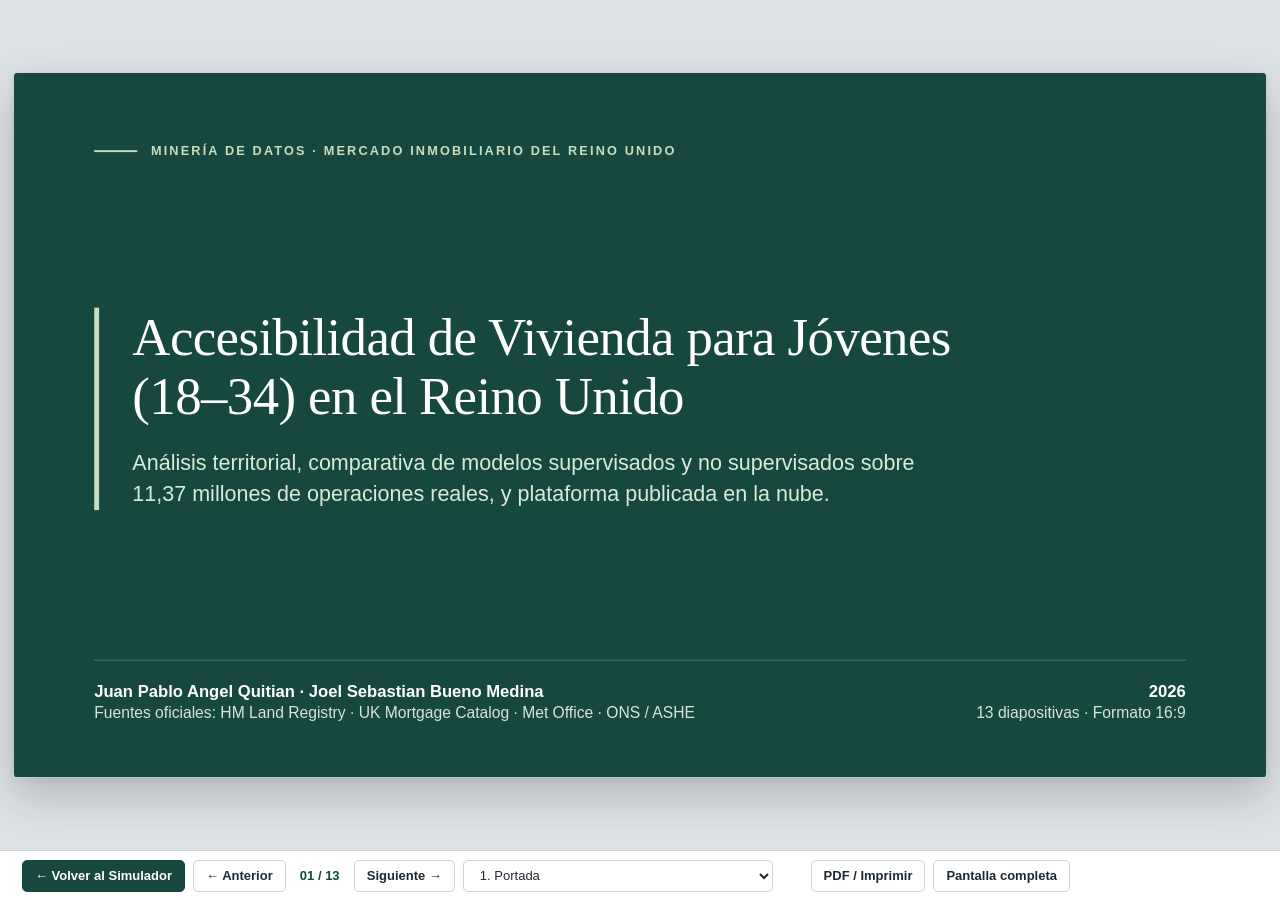
==== frontend/metodologia.html @ 647af0c8 "refactor(frontend): estructurar carpeta frontend/ en paridad 1:1 con local y publish=frontend" ====
<!DOCTYPE html>
<html lang="es">
<head>
<meta charset="UTF-8" />
<meta name="viewport" content="width=device-width, initial-scale=1.0" />
<title>Accesibilidad de Vivienda para Jóvenes en el Reino Unido · Presentación</title>
<style>
  :root {
    --stage-bg: #dde2e6;
    --paper: #ffffff;
    --tint: #f5f6f1;
    --ink: #1f2933;
    --muted: #52606d;
    --forest: #16483f;
    --forest-mid: #285f54;
    --border: #d9dfd7;
    --amber: #b45309;
    --crimson: #b91c1c;
    --ok: #1d6f42;
    --font-sans: "Calibri", "Segoe UI", "Helvetica Neue", Arial, sans-serif;
    --font-serif: Georgia, "Times New Roman", serif;
  }
  * { box-sizing: border-box; margin: 0; padding: 0; }
  html, body {
    width: 100%;
    height: 100%;
    overflow: hidden;
    background: var(--stage-bg);
    color: var(--ink);
    font-family: var(--font-sans);
    -webkit-font-smoothing: antialiased;
  }

  /* ESCENARIO CENTRAL 16:9 REAL (1280 x 720 ESCALADO AL VIEWPORT) */
  .viewport {
    width: 100vw;
    height: calc(100vh - 50px);
    display: flex;
    align-items: center;
    justify-content: center;
    overflow: hidden;
  }
  .stage {
    width: 1280px;
    height: 720px;
    position: relative;
    transform-origin: center center;
    box-shadow: 0 18px 46px rgba(17, 29, 26, 0.22), 0 2px 8px rgba(17, 29, 26, 0.08);
    border-radius: 3px;
    overflow: hidden;
    background: var(--paper);
  }

  section.slide {
    display: none;
    width: 1280px;
    height: 720px;
    background: var(--paper);
    padding: 36px 52px 36px;
    position: relative;
    flex-direction: column;
  }
  section.slide.active { display: flex; }

  section.slide:not(.slide-cover)::before {
    content: "";
    position: absolute;
    top: 0;
    left: 0;
    right: 0;
    height: 6px;
    background: var(--forest);
  }

  /* PORTADA EJECUTIVA */
  section.slide-cover {
    background: var(--forest);
    color: #f7f7f2;
    padding: 72px 82px 56px;
    justify-content: space-between;
  }
  .cover-top {
    display: flex;
    align-items: center;
    gap: 14px;
    font-size: 13px;
    font-weight: 700;
    letter-spacing: 2.2px;
    text-transform: uppercase;
    color: #c5dec0;
  }
  .cover-top span.rule {
    display: inline-block;
    width: 44px;
    height: 2px;
    background: #c5dec0;
  }
  .cover-body {
    border-left: 5px solid #c5dec0;
    padding-left: 34px;
    max-width: 960px;
  }
  .cover-body h1 {
    font-family: var(--font-serif);
    font-size: 54px;
    font-weight: 400;
    line-height: 1.12;
    letter-spacing: -0.6px;
    color: #ffffff;
    margin-bottom: 22px;
  }
  .cover-body p {
    font-size: 22px;
    line-height: 1.45;
    color: #dbe8dc;
    max-width: 820px;
  }
  .cover-foot {
    display: flex;
    justify-content: space-between;
    align-items: flex-end;
    border-top: 1px solid rgba(255, 255, 255, 0.22);
    padding-top: 22px;
    font-size: 16px;
    color: #d6e4d8;
  }
  .cover-foot strong { color: #ffffff; font-weight: 700; display: block; margin-bottom: 3px; font-size: 17px; }

  /* ENCABEZADO DE DIAPOSITIVA */
  .s-head {
    display: flex;
    justify-content: space-between;
    align-items: baseline;
    border-bottom: 1.5px solid var(--border);
    padding-bottom: 10px;
    margin-bottom: 14px;
    flex-shrink: 0;
  }
  .s-kicker {
    font-size: 11.5px;
    font-weight: 700;
    letter-spacing: 1.3px;
    text-transform: uppercase;
    color: var(--forest-mid);
    margin-bottom: 3px;
  }
  .s-head h2 {
    font-family: var(--font-serif);
    font-size: 28px;
    font-weight: 400;
    color: var(--ink);
    letter-spacing: -0.3px;
    line-height: 1.14;
  }
  .s-num {
    font-size: 13px;
    font-weight: 700;
    color: var(--muted);
    letter-spacing: 0.5px;
    white-space: nowrap;
  }

  /* PIE DE DIAPOSITIVA DISCRETO */
  .s-foot {
    margin-top: auto;
    padding-top: 8px;
    display: flex;
    justify-content: space-between;
    font-size: 11.5px;
    color: #7b8794;
    flex-shrink: 0;
  }

  /* LAYOUTS */
  .body-fill { flex: 1; display: flex; flex-direction: column; min-height: 0; gap: 12px; }
  .body-fill.tight { gap: 9px; }
  .split {
    flex: 1;
    display: grid;
    grid-template-columns: 46% 54%;
    gap: 24px;
    align-items: center;
    min-height: 0;
  }
  .split-even {
    flex: 1;
    display: grid;
    grid-template-columns: 1fr 1fr;
    gap: 26px;
    align-items: start;
    min-height: 0;
  }
  .dual-tables {
    display: grid;
    grid-template-columns: 1fr 1fr;
    gap: 18px;
    flex-shrink: 0;
  }
  .dual-figs {
    flex: 1;
    display: grid;
    grid-template-columns: 1.05fr 0.95fr;
    gap: 14px;
    min-height: 0;
    align-items: stretch;
  }
  .dual-figs.even { grid-template-columns: 1fr 1fr; }

  .kpi-row {
    display: grid;
    grid-template-columns: repeat(3, 1fr);
    gap: 18px;
    flex-shrink: 0;
  }
  .kpi-box {
    background: var(--tint);
    border-top: 3px solid var(--forest);
    padding: 15px 18px;
  }
  .kpi-box.warn { border-top-color: var(--amber); }
  .kpi-box .val {
    font-family: var(--font-serif);
    font-size: 35px;
    color: var(--forest);
    line-height: 1.08;
    margin-bottom: 5px;
  }
  .kpi-box.warn .val { color: var(--amber); }
  .kpi-box .lbl { font-size: 13.8px; font-weight: 700; color: var(--ink); margin-bottom: 2px; }
  .kpi-box .sub { font-size: 12.6px; color: var(--muted); line-height: 1.32; }

  .plain-col h3, .tbl-title {
    font-size: 14.5px;
    font-weight: 700;
    color: var(--forest);
    margin-bottom: 7px;
  }
  .plain-col p, .plain-col li {
    font-size: 14px;
    line-height: 1.44;
    color: var(--ink);
  }
  ul.pts { padding-left: 18px; }
  ul.pts li { margin-bottom: 7px; }
  ul.pts li:last-child { margin-bottom: 0; }

  .note-strip {
    background: var(--tint);
    border-left: 3px solid var(--forest);
    padding: 8px 13px;
    font-size: 12.8px;
    line-height: 1.38;
    color: var(--ink);
    flex-shrink: 0;
  }
  .note-strip.amber { border-left-color: var(--amber); background: #fdf8f2; }

  .formula {
    font-family: "Consolas", "Courier New", monospace;
    font-size: 12.5px;
    background: #f3f5f1;
    border: 1px solid var(--border);
    padding: 6px 10px;
    color: var(--forest);
    margin-bottom: 9px;
    line-height: 1.4;
  }

  /* TABLAS LIMPIAS ESTILO POWERPOINT */
  table.ptbl {
    width: 100%;
    border-collapse: collapse;
    font-size: 13px;
    font-variant-numeric: tabular-nums;
  }
  table.ptbl th {
    text-align: left;
    font-weight: 700;
    font-size: 11.8px;
    color: var(--forest);
    border-bottom: 2px solid var(--forest);
    padding: 5px 8px;
    background: transparent;
  }
  table.ptbl td {
    padding: 5px 8px;
    border-bottom: 1px solid #e4e8e2;
    color: var(--ink);
    vertical-align: top;
    line-height: 1.28;
  }
  table.ptbl.compact th, table.ptbl.compact td { padding: 4px 7px; font-size: 12.2px; }
  table.ptbl tr.hl td { background: #edf4ef; font-weight: 700; }
  table.ptbl tr.warn-row td { background: #fdf4f2; }
  .num { text-align: right !important; white-space: nowrap; }
  .tag-ok { color: var(--ok); font-weight: 700; }
  .tag-warn { color: var(--amber); font-weight: 700; }
  .tag-err { color: var(--crimson); font-weight: 700; }

  /* FIGURAS PROPORCIONADAS SIN RECORTE */
  .fig-wrap {
    display: flex;
    flex-direction: column;
    align-items: center;
    justify-content: center;
    background: #ffffff;
    border: 1px solid var(--border);
    padding: 7px 9px 6px;
    cursor: zoom-in;
    min-height: 0;
    transition: border-color 0.15s;
  }
  .fig-wrap:hover { border-color: var(--forest); }
  .fig-wrap img {
    display: block;
    max-width: 100%;
    width: auto;
    height: auto;
    object-fit: contain;
  }
  .fig-side img { max-height: 465px; }
  .fig-wide { flex: 1; }
  .fig-wide img { max-height: 285px; }
  .fig-compact img { max-height: 235px; }
  .fig-dual-item { flex: 1; }
  .fig-dual-item img { max-height: 215px; }
  .fig-wrap figcaption {
    width: 100%;
    margin-top: 5px;
    padding-top: 4px;
    border-top: 1px solid #ebeee9;
    font-size: 11.4px;
    color: var(--muted);
    line-height: 1.28;
    text-align: left;
  }

  /* TARJETAS DE CIERRE / NUBE */
  .cloud-list { display: grid; gap: 11px; }
  .cloud-item {
    background: var(--tint);
    border-left: 3.5px solid var(--forest);
    padding: 11px 15px;
  }
  .cloud-item strong { display: block; font-size: 14px; color: var(--forest); margin-bottom: 2px; }
  .cloud-item p { font-size: 12.8px; color: var(--muted); line-height: 1.35; }
  .cloud-item a {
    display: inline-block;
    margin-top: 3px;
    font-size: 12.8px;
    font-weight: 700;
    color: #0b5a8a;
    text-decoration: none;
  }
  .cloud-item a:hover { text-decoration: underline; }

  /* BARRA INFERIOR DE PRESENTADOR */
  footer.dock {
    height: 50px;
    background: #ffffff;
    border-top: 1px solid #cbd2d9;
    display: flex;
    align-items: center;
    justify-content: space-between;
    padding: 0 210px 0 22px;
    font-size: 13px;
    color: var(--muted);
  }
  .dock-group { display: flex; align-items: center; gap: 8px; }
  .dock-btn, .dock-sel, .dock-link {
    height: 32px;
    padding: 0 12px;
    border: 1px solid #cbd2d9;
    border-radius: 5px;
    background: #ffffff;
    color: var(--ink);
    font-family: var(--font-sans);
    font-size: 13px;
    font-weight: 600;
    cursor: pointer;
    display: inline-flex;
    align-items: center;
    text-decoration: none;
    transition: background 0.12s, border-color 0.12s;
  }
  .dock-btn:hover { background: #f0f4f1; border-color: var(--forest); color: var(--forest); }
  .dock-link { background: var(--forest); border-color: var(--forest); color: #ffffff; }
  .dock-link:hover { background: #103830; color: #ffffff; }
  .dock-sel { max-width: 310px; font-weight: 500; }
  .dock-counter { font-weight: 700; color: var(--forest); min-width: 52px; text-align: center; font-variant-numeric: tabular-nums; }

  /* VISOR LIGHTBOX PARA AMPLIAR GRAFICAS */
  .zoom-modal {
    display: none;
    position: fixed;
    inset: 0;
    background: rgba(20, 28, 26, 0.88);
    z-index: 9999;
    flex-direction: column;
    align-items: center;
    justify-content: center;
    padding: 24px;
  }
  .zoom-modal.open { display: flex; }
  .zoom-box {
    background: #ffffff;
    max-width: 94vw;
    max-height: 90vh;
    border-radius: 4px;
    overflow: hidden;
    display: flex;
    flex-direction: column;
    box-shadow: 0 20px 50px rgba(0, 0, 0, 0.45);
  }
  .zoom-bar {
    display: flex;
    justify-content: space-between;
    align-items: center;
    padding: 10px 16px;
    border-bottom: 1px solid var(--border);
    background: var(--tint);
    gap: 16px;
  }
  .zoom-bar strong { font-size: 14px; color: var(--forest); }
  .zoom-img-wrap { overflow: auto; padding: 14px; display: flex; justify-content: center; align-items: center; background: #ffffff; }
  .zoom-img-wrap img { max-width: 88vw; max-height: 74vh; width: auto; height: auto; }
  .zoom-cap { padding: 9px 16px; font-size: 13px; color: var(--muted); border-top: 1px solid var(--border); background: #ffffff; }

  /* IMPRESION / EXPORTAR A PDF HORIZONTAL 16:9 */
  @media print {
    @page { size: 1280px 720px; margin: 0; }
    html, body { overflow: visible; background: #ffffff; height: auto; }
    footer.dock, .zoom-modal { display: none !important; }
    .viewport { height: auto; display: block; }
    .stage { width: 1280px; height: auto; transform: none !important; box-shadow: none; }
    section.slide { display: flex !important; page-break-after: always; break-after: page; }
  }
</style>
</head>
<body>

<div class="viewport" id="viewport">
  <div class="stage" id="stage">

    <!-- ======================= 1. PORTADA ======================= -->
    <section class="slide slide-cover active" data-title="1. Portada">
      <div class="cover-top">
        <span class="rule"></span>
        <span>Minería de Datos · Mercado Inmobiliario del Reino Unido</span>
      </div>
      <div class="cover-body">
        <h1>Accesibilidad de Vivienda para Jóvenes (18–34) en el Reino Unido</h1>
        <p>Análisis territorial, comparativa de modelos supervisados y no supervisados sobre 11,37 millones de operaciones reales, y plataforma publicada en la nube.</p>
      </div>
      <div class="cover-foot">
        <div>
          <strong>Juan Pablo Angel Quitian · Joel Sebastian Bueno Medina</strong>
          <span>Fuentes oficiales: HM Land Registry · UK Mortgage Catalog · Met Office · ONS / ASHE</span>
        </div>
        <div style="text-align:right;">
          <strong>2026</strong>
          <span>13 diapositivas · Formato 16:9</span>
        </div>
      </div>
    </section>

    <!-- ======================= 2. PROBLEMA, HIPOTESIS Y MARCOS ======================= -->
    <section class="slide" data-title="2. Problema, Hipótesis y Marcos Metodológicos">
      <div class="s-head">
        <div>
          <div class="s-kicker">Contexto y Marco Metodológico</div>
          <h2>El problema, contraste de hipótesis y selección de metodología</h2>
        </div>
        <div class="s-num">02 / 13</div>
      </div>
      <div class="body-fill">
        <div class="kpi-row">
          <div class="kpi-box">
            <div class="val">11,37 M</div>
            <div class="lbl">Compraventas reales (2015–2026)</div>
            <div class="sub">Escrituras del HM Land Registry integradas con 7.796 hipotecas, clima y salarios.</div>
          </div>
          <div class="kpi-box">
            <div class="val">6,2 – 14,2</div>
            <div class="lbl">Años de salario joven íntegro</div>
            <div class="sub">Salario estimado de £25.353/año (factor 0,805) frente a la vivienda mediana regional.</div>
          </div>
          <div class="kpi-box warn">
            <div class="val">0 de 10</div>
            <div class="lbl">Regiones bajo el límite del 30 %</div>
            <div class="sub">Con hipoteca al 90 % LTV y 25 años, el esfuerzo oscila entre 43,0 % y 100,0 %.</div>
          </div>
        </div>
        <div class="split-even">
          <div class="plain-col">
            <h3>Contraste de las tres hipótesis</h3>
            <table class="ptbl">
              <thead><tr><th>Hipótesis</th><th>Evidencia medida</th><th>Veredicto</th></tr></thead>
              <tbody>
                <tr><td><b>H1 · Umbral 30 %</b></td><td>60/60 observaciones (2015–2020) y 10/10 regiones 2022 superan el 30 %.</td><td><span class="tag-ok">Confirmada</span></td></tr>
                <tr><td><b>H2 · Brecha Norte–Sur</b></td><td>London exige 14,24 años de salario frente a 6,19 en North East (2,3×).</td><td><span class="tag-ok">Confirmada</span></td></tr>
                <tr><td><b>H3 · Clima y precios</b></td><td>Relación débil (|r| entre 0,145 y 0,399; R² ≤ 16 %); no mueve precios.</td><td><span class="tag-ok">Confirmada</span></td></tr>
              </tbody>
            </table>
          </div>
          <div class="plain-col">
            <h3>Comparativa de marcos: KDD + CRISP-DM vs. SEMMA</h3>
            <table class="ptbl">
              <thead><tr><th>Marco</th><th>Fortaleza principal</th><th>Decisión</th></tr></thead>
              <tbody>
                <tr class="hl"><td><b>KDD</b></td><td>Rigor en limpieza, transformación y minería de datos.</td><td><span class="tag-ok">Adoptado</span></td></tr>
                <tr class="hl"><td><b>CRISP-DM</b></td><td>Alinea el problema de negocio, evaluación y despliegue.</td><td><span class="tag-ok">Adoptado</span></td></tr>
                <tr class="warn-row"><td><b>SEMMA</b></td><td>Enfoque puramente técnico (SAS); omite negocio y despliegue.</td><td><span class="tag-err">Descartado</span></td></tr>
              </tbody>
            </table>
          </div>
        </div>
      </div>
      <div class="s-foot"><span>Accesibilidad de Vivienda Joven · Reino Unido</span><span>Problema, hipótesis y marcos</span></div>
    </section>

    <!-- ======================= 3. FUENTES Y CALIDAD ======================= -->
    <section class="slide" data-title="3. Fuentes de Datos y Control de Calidad">
      <div class="s-head">
        <div>
          <div class="s-kicker">Comprensión de Datos</div>
          <h2>Cinco fuentes oficiales del Reino Unido integradas sin duplicados</h2>
        </div>
        <div class="s-num">03 / 13</div>
      </div>
      <div class="body-fill tight">
        <table class="ptbl compact">
          <thead>
            <tr><th>Fuente</th><th>Origen oficial</th><th>Periodo</th><th class="num">Registros</th><th>Aporte al análisis</th></tr>
          </thead>
          <tbody>
            <tr><td><b>F1</b></td><td>HM Land Registry Price Paid (geocodificado)</td><td>2015–2026</td><td class="num"><b>11.369.413</b></td><td>Precios medianos por región y 1.153 ciudades; volumen anual.</td></tr>
            <tr><td><b>F2</b></td><td>UK Mortgage Rates Catalog (oferta bancaria)</td><td>2022</td><td class="num"><b>7.796</b></td><td>Tasas iniciales, comisiones, plazos, tipo de interés y perfil comprador.</td></tr>
            <tr><td><b>F3</b></td><td>Met Office Historic Station Data (36 estaciones)</td><td>1931–2020</td><td class="num"><b>37.049</b></td><td>Anomalías de temperatura, lluvia, horas de sol y heladas por región.</td></tr>
            <tr><td><b>F4</b></td><td>ONS / ASHE Precios históricos e ingreso por edad</td><td>1975–2021</td><td class="num"><b>58</b></td><td>Serie nacional real y factor salarial joven 18–34 años (0,805).</td></tr>
            <tr class="hl"><td><b>Integrado</b></td><td>Cuadro maestro regional + 17 tablas limpias</td><td>2015–2022</td><td class="num"><b>60 × 16</b></td><td>Capa limpia en Parquet/CSV (1,83 MB) y publicada en Azure PostgreSQL.</td></tr>
          </tbody>
        </table>
        <figure class="fig-wrap fig-wide fig-compact" onclick="abrirZoom(this)" data-title="Inventario de archivos y control de calidad" data-caption="43 archivos verificados entre fuentes crudas, tablas procesadas y capa integrada: 0 filas duplicadas." title="Clic para ampliar"><img src="[data-uri]" alt="Inventario de archivos y control de calidad" /><figcaption>43 archivos verificados entre fuentes crudas, tablas procesadas y capa integrada: 0 filas duplicadas.</figcaption></figure>
      </div>
      <div class="s-foot"><span>Accesibilidad de Vivienda Joven · Reino Unido</span><span>Fuentes e inventario de calidad</span></div>
    </section>

    <!-- ======================= 4. LIMPIEZA: TUKEY VS Z-SCORE ======================= -->
    <section class="slide" data-title="4. Limpieza: Faltantes y Tukey IQR vs. Z-Score">
      <div class="s-head">
        <div>
          <div class="s-kicker">Preparación de Datos</div>
          <h2>Valores faltantes y comparación Tukey (IQR) frente a Z-Score</h2>
        </div>
        <div class="s-num">04 / 13</div>
      </div>
      <div class="split">
        <div class="plain-col">
          <h3>1. Clasificación de valores faltantes</h3>
          <table class="ptbl compact" style="margin-bottom:13px;">
            <thead><tr><th>Variable</th><th class="num">Nulos</th><th>Patrón y tratamiento</th></tr></thead>
            <tbody>
              <tr><td>F2 · tasa reversión</td><td class="num">328 (4,2 %)</td><td><b>MAR:</b> 0,8 % en fijas vs. 39,5 % en variables. Se conserva NaN.</td></tr>
              <tr><td>F3 · variables clima</td><td class="num">1,5k–2,9k</td><td><b>MCAR:</b> fallos de estación; imputación por mediana regional.</td></tr>
              <tr><td>F3 sol / F4 salario</td><td class="num">9.483 / 24</td><td><b>MNAR:</b> periodos previos al registro oficial (1931 / 1999).</td></tr>
              <tr><td>F3 · filas sin fecha</td><td class="num">20 (0,05 %)</td><td>Pies textuales del archivo crudo; se eliminan 20 filas.</td></tr>
            </tbody>
          </table>
          <h3>2. Comparativa de detección de atípicos</h3>
          <div class="formula">Tukey = Q3 + 1,5·IQR = 8,13 %  |  Z-Score = |x − μ|/s &gt; 3 (exige &gt; 10,01 %)</div>
          <table class="ptbl compact">
            <thead><tr><th>Variable</th><th class="num">Tukey 1,5·IQR</th><th class="num">Z-Score |z|&gt;3</th><th>Decisión</th></tr></thead>
            <tbody>
              <tr class="hl"><td>F2 · Tasa (7.796)</td><td class="num"><b>762 (9,77 %)</b></td><td class="num"><span class="tag-err">0 (0,0 %)</span></td><td>Winsorizar a 8,13 % + bandera.</td></tr>
              <tr><td>F1 · Precio (11,37 M)</td><td class="num"><b>691.509 (6,08 %)</b></td><td class="num">0,14 %</td><td>Winsorizar £100–£725,5k.</td></tr>
            </tbody>
          </table>
          <div class="note-strip">En distribuciones asimétricas los extremos inflan la desviación estándar y ocultan atípicos ante Z-Score; Tukey IQR mantiene sensibilidad sin eliminar registros.</div>
        </div>
        <figure class="fig-wrap fig-side" onclick="abrirZoom(this)" data-title="Distribución de tasas hipotecarias (F2) y límite de Tukey IQR" data-caption="Cuartiles Q1 = 5,62 %, mediana = 6,10 %, Q3 = 6,62 % y techo IQR = 8,13 % (762 ofertas atípicas)." title="Clic para ampliar"><img src="[data-uri]" alt="Distribución de tasas hipotecarias (F2) y límite de Tukey IQR" /><figcaption>Cuartiles Q1 = 5,62 %, mediana = 6,10 %, Q3 = 6,62 % y techo IQR = 8,13 % (762 ofertas atípicas).</figcaption></figure>
      </div>
      <div class="s-foot"><span>Accesibilidad de Vivienda Joven · Reino Unido</span><span>Limpieza y control de extremos</span></div>
    </section>

    <!-- ======================= 5. ESFUERZO HIPOTECARIO, BRECHA Y CLIMA ======================= -->
    <section class="slide" data-title="5. Esfuerzo Hipotecario, Brecha Regional y Clima">
      <div class="s-head">
        <div>
          <div class="s-kicker">Modelado Financiero y Territorial</div>
          <h2>Cuota hipotecaria mensual, brecha Norte–Sur y efecto del clima</h2>
        </div>
        <div class="s-num">05 / 13</div>
      </div>
      <div class="split">
        <div class="plain-col">
          <h3>Amortización francesa (90 % LTV · 25 años · tasa 6,04 %)</h3>
          <div class="formula">C = P · r / (1 − (1 + r)^−300) + comisiones / 300</div>
          <table class="ptbl compact" style="margin-bottom:10px;">
            <thead><tr><th>Región</th><th class="num">Años salario</th><th class="num">Cuota 2022</th><th class="num">Esfuerzo</th></tr></thead>
            <tbody>
              <tr class="warn-row"><td><b>London</b></td><td class="num">14,24</td><td class="num">£2.641</td><td class="num"><span class="tag-err">100,0 %</span></td></tr>
              <tr><td><b>South East</b></td><td class="num">11,61</td><td class="num">£1.937</td><td class="num"><span class="tag-warn">86,5 %</span></td></tr>
              <tr><td>East of England / South West</td><td class="num">10,2 – 10,7</td><td class="num">£1.589–£1.745</td><td class="num"><span class="tag-warn">79,1 – 81,8 %</span></td></tr>
              <tr><td>East / West Midlands</td><td class="num">7,8 – 8,0</td><td class="num">£1.207–£1.233</td><td class="num">62,8 – 63,4 %</td></tr>
              <tr><td>NW / Yorkshire / Wales</td><td class="num">6,7 – 7,0</td><td class="num">£977–£1.028</td><td class="num">52,1 – 54,0 %</td></tr>
              <tr class="hl"><td><b>North East (mínimo UK)</b></td><td class="num">6,19</td><td class="num">£772</td><td class="num"><b>43,0 %</b></td></tr>
            </tbody>
          </table>
          <h3>Clima vs. factores económicos (correlación de Pearson)</h3>
          <table class="ptbl compact">
            <thead><tr><th>Factor comparado</th><th class="num">Pearson r</th><th class="num">R²</th><th>Peso real</th></tr></thead>
            <tbody>
              <tr class="hl"><td>Precio / Salario (años de salario)</td><td class="num"><b>+1,000</b></td><td class="num"><b>100 %</b></td><td>Determinante directo</td></tr>
              <tr><td>5 anomalías climáticas (Met Office)</td><td class="num">0,145 – 0,399</td><td class="num">2 – 16 %</td><td>Contexto ambiental débil</td></tr>
            </tbody>
          </table>
        </div>
        <figure class="fig-wrap fig-side" onclick="abrirZoom(this)" data-title="Esfuerzo hipotecario mensual 2022 por región" data-caption="Ninguna de las 10 regiones baja del 30 % del salario joven (rango: 43,0 % en North East a 100,0 % en London)." title="Clic para ampliar"><img src="[data-uri]" alt="Esfuerzo hipotecario mensual 2022 por región" /><figcaption>Ninguna de las 10 regiones baja del 30 % del salario joven (rango: 43,0 % en North East a 100,0 % en London).</figcaption></figure>
      </div>
      <div class="s-foot"><span>Accesibilidad de Vivienda Joven · Reino Unido</span><span>Indicadores financieros y clima (H1–H3)</span></div>
    </section>

    <!-- ======================= 6. EDA Y TRANSFORMACION ======================= -->
    <section class="slide" data-title="6. EDA y Comparativa de Escaladores y Codificadores">
      <div class="s-head">
        <div>
          <div class="s-kicker">Exploración y Transformación de Variables</div>
          <h2>Comparativa de escaladores, codificadores y prevención de fuga</h2>
        </div>
        <div class="s-num">06 / 13</div>
      </div>
      <div class="split">
        <div class="plain-col">
          <h3>Distribución del esfuerzo (n = 60) y variables derivadas</h3>
          <ul class="pts" style="margin-bottom:12px;">
            <li><b>Esfuerzo salarial:</b> media <b>62,5 %</b> &gt; mediana <b>56,4 %</b> (asimetría +0,82; IQR 28,4 pp; rango 41,6 %–106,5 %).</li>
            <li><b>Prevención de fuga:</b> precio, salario y años de salario (r = +1,00) se excluyen de X en el modelado predictivo.</li>
          </ul>
          <h3>Comparativa de transformaciones probadas</h3>
          <table class="ptbl compact">
            <thead><tr><th>Alternativas comparadas</th><th>Resultado medido</th><th>Elección</th></tr></thead>
            <tbody>
              <tr class="hl"><td><b>Standard</b> vs. MinMax vs. Robust vs. Crudo</td><td>Sin escalar, volumen domina la distancia y KNN cae <b>−27,7 pp</b>.</td><td><b>StandardScaler en Pipeline</b></td></tr>
              <tr class="hl"><td><b>One-Hot (9)</b> vs. Ordinal (0..9)</td><td>Ordinal da <b>R² = −0,051</b>; One-Hot sube a <b>R² = 0,891</b>.</td><td><b>One-Hot drop_first</b></td></tr>
              <tr><td>10 dummies vs. <b>9 dummies</b></td><td>10 dummies generan VIF = ∞; 9 dummies bajan a <b>VIF = 1,80</b>.</td><td><b>Referencia East Midlands</b></td></tr>
              <tr><td><b>PCA (3 comp.)</b> vs. X original</td><td>PCA retiene 81 % pero oculta el nombre de cada variable.</td><td><b>PCA solo diagnóstico</b></td></tr>
            </tbody>
          </table>
        </div>
        <figure class="fig-wrap fig-side" onclick="abrirZoom(this)" data-title="Comparación de los 4 esquemas de escalamiento numérico" data-caption="En escala cruda el volumen de ventas domina las distancias; StandardScaler equilibra todas las variables en Pipeline." title="Clic para ampliar"><img src="[data-uri]" alt="Comparación de los 4 esquemas de escalamiento numérico" /><figcaption>En escala cruda el volumen de ventas domina las distancias; StandardScaler equilibra todas las variables en Pipeline.</figcaption></figure>
      </div>
      <div class="s-foot"><span>Accesibilidad de Vivienda Joven · Reino Unido</span><span>EDA y preparación de la matriz X</span></div>
    </section>

    <!-- ======================= 7. MAPA GLOBAL: CON VS SIN ETIQUETA ======================= -->
    <section class="slide" data-title="7. Mapa Global: Con Etiqueta vs. Sin Etiqueta">
      <div class="s-head">
        <div>
          <div class="s-kicker">Panorama General de Modelado</div>
          <h2>Comparativa global: modelos con etiqueta frente a sin etiqueta</h2>
        </div>
        <div class="s-num">07 / 13</div>
      </div>
      <div class="body-fill tight">
        <table class="ptbl compact">
          <thead>
            <tr><th>Enfoque</th><th>Tipo de tarea</th><th>Objetivo</th><th>Modelos comparados</th><th>Modelo elegido</th><th>Resultado principal</th></tr>
          </thead>
          <tbody>
            <tr class="hl">
              <td><b>Con etiqueta</b></td>
              <td>Regresión continua</td>
              <td>Esfuerzo (%) y tasa F2 (%)</td>
              <td>Ridge, RandomForest, KNN, Árbol, Lineal</td>
              <td><b>Ridge / RandomForest</b></td>
              <td>R² = <b>0,909</b> (±4,21 pp) · F2 R² = <b>0,964</b> (±0,17 pp)</td>
            </tr>
            <tr class="hl">
              <td><b>Con etiqueta</b></td>
              <td>Clasificación y umbrales</td>
              <td>Riesgo regional y tasa &gt;8,13 %</td>
              <td>CART, KNN escalado/crudo, RF, NB, Base</td>
              <td><b>Árbol CART (d=4, τ=0,30)</b></td>
              <td><b>17/18 (94,4 %)</b> Test · <b>188/190 (99,0 %)</b> atípicas</td>
            </tr>
            <tr>
              <td><b>Sin etiqueta</b></td>
              <td>Clustering multi-escala</td>
              <td>Segmentos de mercado</td>
              <td>K-Means, Jerárquico Ward, MiniBatchKMeans</td>
              <td><b>K-Means + Streaming</b></td>
              <td>Silueta <b>0,479</b> (F2) · <b>11,35 M</b> en <b>49,87 MB</b> RAM</td>
            </tr>
            <tr>
              <td><b>Sin etiqueta</b></td>
              <td>Reglas de asociación</td>
              <td>Combinaciones A → B</td>
              <td>Apriori (tidsets) vs. FP-Growth</td>
              <td><b>Apriori filtrado</b></td>
              <td>195 reglas F1 (lift <b>2,00</b>) · 481 F2 (lift <b>3,96</b>)</td>
            </tr>
          </tbody>
        </table>
        <figure class="fig-wrap fig-wide fig-compact" onclick="abrirZoom(this)" data-title="Ranking global comparativo de los modelos evaluados" data-caption="Contraste unificado de desempeño entre regresión continua, clasificación regional, detección de tasas atípicas y clustering." title="Clic para ampliar"><img src="[data-uri]" alt="Ranking global comparativo de los modelos evaluados" /><figcaption>Contraste unificado de desempeño entre regresión continua, clasificación regional, detección de tasas atípicas y clustering.</figcaption></figure>
      </div>
      <div class="s-foot"><span>Accesibilidad de Vivienda Joven · Reino Unido</span><span>Resumen comparativo de los 4 enfoques</span></div>
    </section>

    <!-- ======================= 8. REGRESION CONTINUA (4 VS 4) ======================= -->
    <section class="slide" data-title="8. Regresión Continua: 4 Algoritmos Frente a Frente">
      <div class="s-head">
        <div>
          <div class="s-kicker">Modelado Supervisado · Regresión Continua</div>
          <h2>Comparativa completa de 4 algoritmos en esfuerzo regional y tasas F2</h2>
        </div>
        <div class="s-num">08 / 13</div>
      </div>
      <div class="body-fill tight">
        <div class="dual-tables">
          <div>
            <div class="tbl-title">A. Esfuerzo regional sin fuga (n = 60 · CV-5)</div>
            <table class="ptbl compact">
              <thead><tr><th>Algoritmo</th><th class="num">R² CV-5</th><th class="num">RMSE</th><th class="num">MAE</th></tr></thead>
              <tbody>
                <tr class="hl"><td><b>Ridge (α = 1,0, Pipeline)</b></td><td class="num"><b>0,909 ± 0,04</b></td><td class="num"><b>5,08 pp</b></td><td class="num"><b>±4,21 pp</b></td></tr>
                <tr><td>RandomForest (200)</td><td class="num">0,761 ± 0,11</td><td class="num">8,40 pp</td><td class="num">±7,09 pp</td></tr>
                <tr><td>KNN Regressor (k = 5)</td><td class="num">0,759 ± 0,13</td><td class="num">8,19 pp</td><td class="num">±6,76 pp</td></tr>
                <tr><td>Árbol de decisión (d = 4)</td><td class="num">0,706 ± 0,17</td><td class="num">9,04 pp</td><td class="num">±7,57 pp</td></tr>
              </tbody>
            </table>
          </div>
          <div>
            <div class="tbl-title">B. Tasa hipotecaria inicial F2 (n = 7.796 · test 1.949)</div>
            <table class="ptbl compact">
              <thead><tr><th>Algoritmo</th><th class="num">R² Test</th><th class="num">RMSE</th><th class="num">MAE</th></tr></thead>
              <tbody>
                <tr class="hl"><td><b>RandomForest (200, d = 10)</b></td><td class="num"><b>0,964</b></td><td class="num"><b>0,251 pp</b></td><td class="num"><b>±0,169 pp</b></td></tr>
                <tr><td>KNN Regressor (k = 5)</td><td class="num">0,941</td><td class="num">0,322 pp</td><td class="num">±0,200 pp</td></tr>
                <tr><td>Árbol de decisión (d = 6)</td><td class="num">0,899</td><td class="num">0,424 pp</td><td class="num">±0,289 pp</td></tr>
                <tr><td>Regresión Lineal</td><td class="num">0,632</td><td class="num">0,807 pp</td><td class="num">±0,657 pp</td></tr>
              </tbody>
            </table>
          </div>
        </div>
        <figure class="fig-wrap fig-wide fig-compact" onclick="abrirZoom(this)" data-title="Valores reales frente a estimaciones de Ridge y RandomForest" data-caption="Izquierda: esfuerzo regional sin fuga con Ridge (±4,21 pp). Derecha: tasa hipotecaria F2 con RandomForest (R² = 0,964)." title="Clic para ampliar"><img src="[data-uri]" alt="Valores reales frente a estimaciones de Ridge y RandomForest" /><figcaption>Izquierda: esfuerzo regional sin fuga con Ridge (±4,21 pp). Derecha: tasa hipotecaria F2 con RandomForest (R² = 0,964).</figcaption></figure>
      </div>
      <div class="s-foot"><span>Accesibilidad de Vivienda Joven · Reino Unido</span><span>Nota: control contable con años de salario da R² = 1,000 por identidad PMT</span></div>
    </section>

    <!-- ======================= 9. TORNEO DE CLASIFICACION (5 MODELOS + 2 GRAFICAS) ======================= -->
    <section class="slide" data-title="9. Torneo de Clasificación: 5 Modelos Comparados">
      <div class="s-head">
        <div>
          <div class="s-kicker">Modelado Supervisado · Clasificación</div>
          <h2>Torneo de 5 clasificadores: precisión, velocidad y reglas del Árbol CART</h2>
        </div>
        <div class="s-num">09 / 13</div>
      </div>
      <div class="body-fill tight">
        <table class="ptbl compact">
          <thead>
            <tr><th>Modelo (SEED = 42)</th><th class="num">Test regional (18)</th><th class="num">CV-5 (60)</th><th class="num">Test F2 (1.949)</th><th class="num">Brier F2</th><th class="num">Latencia / Peso</th><th>Balance</th></tr>
          </thead>
          <tbody>
            <tr class="hl">
              <td><b>Árbol CART (d = 4)</b></td>
              <td class="num"><b>17/18 (94,4 %)</b></td>
              <td class="num">47/60 (78,3 %)</td>
              <td class="num">1.805 (92,6 %)</td>
              <td class="num">0,065</td>
              <td class="num"><b>7,3 ms · 1,7 KB</b></td>
              <td><span class="tag-ok">Ganador (4,82/5)</span> · Reglas directas</td>
            </tr>
            <tr>
              <td><b>KNN escalado (k = 5)</b></td>
              <td class="num">17/18 (94,4 %)</td>
              <td class="num"><b>54/60 (90,0 %)</b></td>
              <td class="num"><b>1.842 (94,5 %)</b></td>
              <td class="num"><b>0,039</b></td>
              <td class="num">80,5 ms · 84,0 KB</td>
              <td>Retador · 11× más lento, 48× peso</td>
            </tr>
            <tr>
              <td>Random Forest (200, d = 6)</td>
              <td class="num">17/18 (94,4 %)</td>
              <td class="num">46/60 (76,7 %)</td>
              <td class="num">1.838 (94,3 %)</td>
              <td class="num">0,048</td>
              <td class="num">35,2 ms · 419 KB</td>
              <td>Empata Test; sin reglas legibles</td>
            </tr>
            <tr>
              <td>Naive Bayes (GaussianNB)</td>
              <td class="num">8/18 (44,4 %)</td>
              <td class="num">48/60 (80,0 %)</td>
              <td class="num">945 (48,5 %)</td>
              <td class="num">0,505</td>
              <td class="num">6,2 ms · 0,9 KB</td>
              <td><span class="tag-err">Descartado</span> · Sufre colinealidad</td>
            </tr>
            <tr class="warn-row">
              <td>Control: KNN sin escalar</td>
              <td class="num">12/18 (66,7 %)</td>
              <td class="num">40/60 (66,7 %)</td>
              <td class="num">1.863 (95,6 %)</td>
              <td class="num">0,036</td>
              <td class="num">46,7 ms · 76,2 KB</td>
              <td>Cae −27,7 pp en Maestro regional</td>
            </tr>
          </tbody>
        </table>
        <div class="dual-figs">
          <figure class="fig-wrap fig-dual-item" onclick="abrirZoom(this)" data-title="Comparativa visual del torneo supervisado (Maestro y F2)" data-caption="Empate en prueba entre CART y KNN escalado (94,4 %) frente a la caída de Naive Bayes (44,4 %) y KNN sin escalar (66,7 %)." title="Clic para ampliar"><img src="[data-uri]" alt="Comparativa visual del torneo supervisado (Maestro y F2)" /><figcaption>Empate en prueba entre CART y KNN escalado (94,4 %) frente a la caída de Naive Bayes (44,4 %) y KNN sin escalar (66,7 %).</figcaption></figure>
          <figure class="fig-wrap fig-dual-item" onclick="abrirZoom(this)" data-title="Estructura del árbol de decisión CART ganador (profundidad 4)" data-caption="7 hojas interpretables mediante reglas directas, invariantes al escalado (clic para ampliar)." title="Clic para ampliar"><img src="[data-uri]" alt="Estructura del árbol de decisión CART ganador (profundidad 4)" /><figcaption>7 hojas interpretables mediante reglas directas, invariantes al escalado (clic para ampliar).</figcaption></figure>
        </div>
      </div>
      <div class="s-foot"><span>Accesibilidad de Vivienda Joven · Reino Unido</span><span>Clic en cualquier gráfica para ampliar a pantalla completa</span></div>
    </section>

    <!-- ======================= 10. DESBALANCE Y 3 UMBRALES ======================= -->
    <section class="slide" data-title="10. Desbalance y 3 Umbrales frente al Modelo Base">
      <div class="s-head">
        <div>
          <div class="s-kicker">Evaluación bajo Desbalance (9,77 % Atípicos)</div>
          <h2>Detección de tasas atípicas (&gt; 8,13 %) y calibración de tres umbrales</h2>
        </div>
        <div class="s-num">10 / 13</div>
      </div>
      <div class="body-fill tight">
        <table class="ptbl compact">
          <thead>
            <tr><th>Modelo / Umbral sobre probabilidad</th><th class="num">Exactitud</th><th class="num">Precisión</th><th class="num">Recall</th><th class="num">F1</th><th>Detecciones sobre 190 casos reales (test 1.949)</th></tr>
          </thead>
          <tbody>
            <tr class="warn-row">
              <td><b>Modelo base (mayoría)</b></td>
              <td class="num">90,25 %</td>
              <td class="num">0,0 %</td>
              <td class="num"><span class="tag-err">0,0 %</span></td>
              <td class="num">0,000</td>
              <td><b>0 / 190 detectadas</b> · La exactitud global oculta el fallo total.</td>
            </tr>
            <tr>
              <td>CART · Umbral 0,40 (alta precisión)</td>
              <td class="num">93,28 %</td>
              <td class="num"><b>100,0 %</b></td>
              <td class="num">31,1 %</td>
              <td class="num">0,474</td>
              <td>59 / 190 detectadas · <b>0 falsas alarmas</b> (bloqueo estricto).</td>
            </tr>
            <tr class="hl">
              <td><b>CART · Umbral 0,30 (equilibrado)</b></td>
              <td class="num">88,15 %</td>
              <td class="num">45,1 %</td>
              <td class="num"><b>99,0 %</b></td>
              <td class="num"><b>0,619</b></td>
              <td><b>188 / 190 detectadas</b> · Solo 2 perdidas (Youden J = 0,859).</td>
            </tr>
            <tr>
              <td>CART · Umbral 0,05 (cobertura total)</td>
              <td class="num">87,38 %</td>
              <td class="num">43,6 %</td>
              <td class="num"><b>100,0 %</b></td>
              <td class="num">0,607</td>
              <td><b>190 / 190 detectadas</b> · 0 perdidas (alerta preventiva).</td>
            </tr>
            <tr>
              <td>KNN escalado (k = 5) vs. Naive Bayes</td>
              <td class="num"><b>96,56 %</b></td>
              <td class="num">81,9 %</td>
              <td class="num">83,2 %</td>
              <td class="num"><b>0,825</b></td>
              <td>KNN: 158/190 (35 FP) · Naive Bayes dispara <b>1.247 falsas alarmas</b>.</td>
            </tr>
          </tbody>
        </table>
        <figure class="fig-wrap fig-wide fig-compact" onclick="abrirZoom(this)" data-title="Desempeño del clasificador CART según umbral de probabilidad" data-caption="Bajar el umbral de 0,50 a 0,30 eleva la cobertura de hipotecas atípicas de 31,1 % (59/190) a 99,0 % (188/190)." title="Clic para ampliar"><img src="[data-uri]" alt="Desempeño del clasificador CART según umbral de probabilidad" /><figcaption>Bajar el umbral de 0,50 a 0,30 eleva la cobertura de hipotecas atípicas de 31,1 % (59/190) a 99,0 % (188/190).</figcaption></figure>
      </div>
      <div class="s-foot"><span>Accesibilidad de Vivienda Joven · Reino Unido</span><span>F1 armónica penaliza el bajo recall frente al promedio aritmético</span></div>
    </section>

    <!-- ======================= 11. CLUSTERING: K-MEANS VS WARD VS MINIBATCH ======================= -->
    <section class="slide" data-title="11. Clustering: K-Means vs. Ward vs. MiniBatchKMeans">
      <div class="s-head">
        <div>
          <div class="s-kicker">Modelado No Supervisado · Agrupamiento Multi-escala</div>
          <h2>Comparativa de clustering: K-Means, Ward y streaming sobre 11,35 M</h2>
        </div>
        <div class="s-num">11 / 13</div>
      </div>
      <div class="body-fill tight">
        <table class="ptbl compact">
          <thead>
            <tr><th>Algoritmo</th><th>Conjunto y escala</th><th class="num">Complejidad / RAM</th><th class="num">Silueta</th><th>Segmentos descubiertos (escala original GBP)</th></tr>
          </thead>
          <tbody>
            <tr class="hl">
              <td><b>K-Means (k = 3)</b></td>
              <td>Regiones (n = 60, sin esfuerzo en X) + F2 (7.796)</td>
              <td class="num">O(n·k) · &lt; 15 MB</td>
              <td class="num"><b>0,321 / 0,479</b></td>
              <td>Norte/Gales (£161k, 50 %), Transición (£229k, 60 %), London/SE (£377k, 90 %). Sube CART CV-5 a <b>80,0 %</b>.</td>
            </tr>
            <tr class="warn-row">
              <td><b>Jerárquico Ward</b></td>
              <td>Regiones (60) y muestra F2 (250)</td>
              <td class="num"><span class="tag-err">O(n²) · ~517 TB en F1</span></td>
              <td class="num">0,318</td>
              <td>Útil para dendrograma en muestras pequeñas; inviable sobre 24 GB a partir de ~75 mil filas.</td>
            </tr>
            <tr class="hl">
              <td><b>MiniBatchKMeans</b></td>
              <td><b>F1 completo: 11.346.500 ventas</b> (lotes float32)</td>
              <td class="num"><b>49,87 MB (0,2 % de 24 GB)</b></td>
              <td class="num"><b>0,333</b></td>
              <td>4 mercados: Freehold Norte (£178k), Flats urbanos (£271k), Obra nueva (£319k) y Sur/London (£402k).</td>
            </tr>
          </tbody>
        </table>
        <figure class="fig-wrap fig-wide fig-compact" onclick="abrirZoom(this)" data-title="Escalamiento de clustering por lotes hasta 11,35 millones de registros" data-caption="MiniBatchKMeans en float32 mantiene la memoria por debajo de 50 MB, mientras Ward O(n²) supera 24 GB a partir de ~75 mil filas." title="Clic para ampliar"><img src="[data-uri]" alt="Escalamiento de clustering por lotes hasta 11,35 millones de registros" /><figcaption>MiniBatchKMeans en float32 mantiene la memoria por debajo de 50 MB, mientras Ward O(n²) supera 24 GB a partir de ~75 mil filas.</figcaption></figure>
      </div>
      <div class="s-foot"><span>Accesibilidad de Vivienda Joven · Reino Unido</span><span>Escalamiento real medido desde 10 mil hasta 11,35 millones de registros</span></div>
    </section>

    <!-- ======================= 12. APRIORI VS FP-GROWTH (F1 Y F2) ======================= -->
    <section class="slide" data-title="12. Reglas de Asociación: Apriori vs. FP-Growth">
      <div class="s-head">
        <div>
          <div class="s-kicker">Modelado No Supervisado · Reglas de Asociación</div>
          <h2>Comparativa Apriori vs. FP-Growth y patrones en vivienda e hipotecas</h2>
        </div>
        <div class="s-num">12 / 13</div>
      </div>
      <div class="body-fill tight">
        <table class="ptbl compact">
          <thead>
            <tr><th>Dominio</th><th>Regla descubierta (tras filtrar Flat → Leasehold)</th><th class="num">Soporte</th><th class="num">Confianza</th><th class="num">Lift</th><th>Implicación</th></tr>
          </thead>
          <tbody>
            <tr>
              <td><b>Vivienda F1</b> (195)</td>
              <td>Detached + Freehold → Esfuerzo extremo (&gt;100 %)</td>
              <td class="num">16,6 %</td>
              <td class="num"><b>68,0 %</b></td>
              <td class="num"><b>2,00</b></td>
              <td>Duplica el riesgo de superar todo el salario joven.</td>
            </tr>
            <tr>
              <td><b>Vivienda F1</b> (195)</td>
              <td>Obra usada + Detached → Esfuerzo extremo (&gt;100 %)</td>
              <td class="num">14,1 %</td>
              <td class="num">67,3 %</td>
              <td class="num">1,98</td>
              <td>Confirma barrera estructural en vivienda unifamiliar.</td>
            </tr>
            <tr class="hl">
              <td><b>Hipotecas F2</b> (481)</td>
              <td><b>Tipo discounted → Tasa en cuartil bajo (≤ 5,62 %)</b></td>
              <td class="num">15,1 %</td>
              <td class="num"><b>99,1 %</b></td>
              <td class="num"><b>3,96</b></td>
              <td>Multiplica casi 4 veces la opción de tasa baja.</td>
            </tr>
            <tr>
              <td><b>Hipotecas F2</b> (481)</td>
              <td>Comisión media + discounted → Tasa cuartil bajo</td>
              <td class="num">11,5 %</td>
              <td class="num"><b>99,4 %</b></td>
              <td class="num">3,98</td>
              <td>Compensación directa entre comisión y menor tasa.</td>
            </tr>
          </tbody>
        </table>
        <div class="note-strip"><b>Apriori (tidsets, 23,58 MB RAM) vs. FP-Growth:</b> Apriori permite revisar la poda nivel por nivel (k = 1..4) y fue validado en 10 tickets manuales (100 % exacto); FP-Growth evita generar candidatos mediante un árbol prefijo en 2 barridos para bases aún más densas.</div>
        <div class="dual-figs even">
          <figure class="fig-wrap fig-dual-item" onclick="abrirZoom(this)" data-title="Principales reglas de asociación en compraventas de vivienda (F1)" data-caption="Detached + Freehold duplica la probabilidad de caer en esfuerzo extremo (&gt;100 %, lift = 2,00)." title="Clic para ampliar"><img src="[data-uri]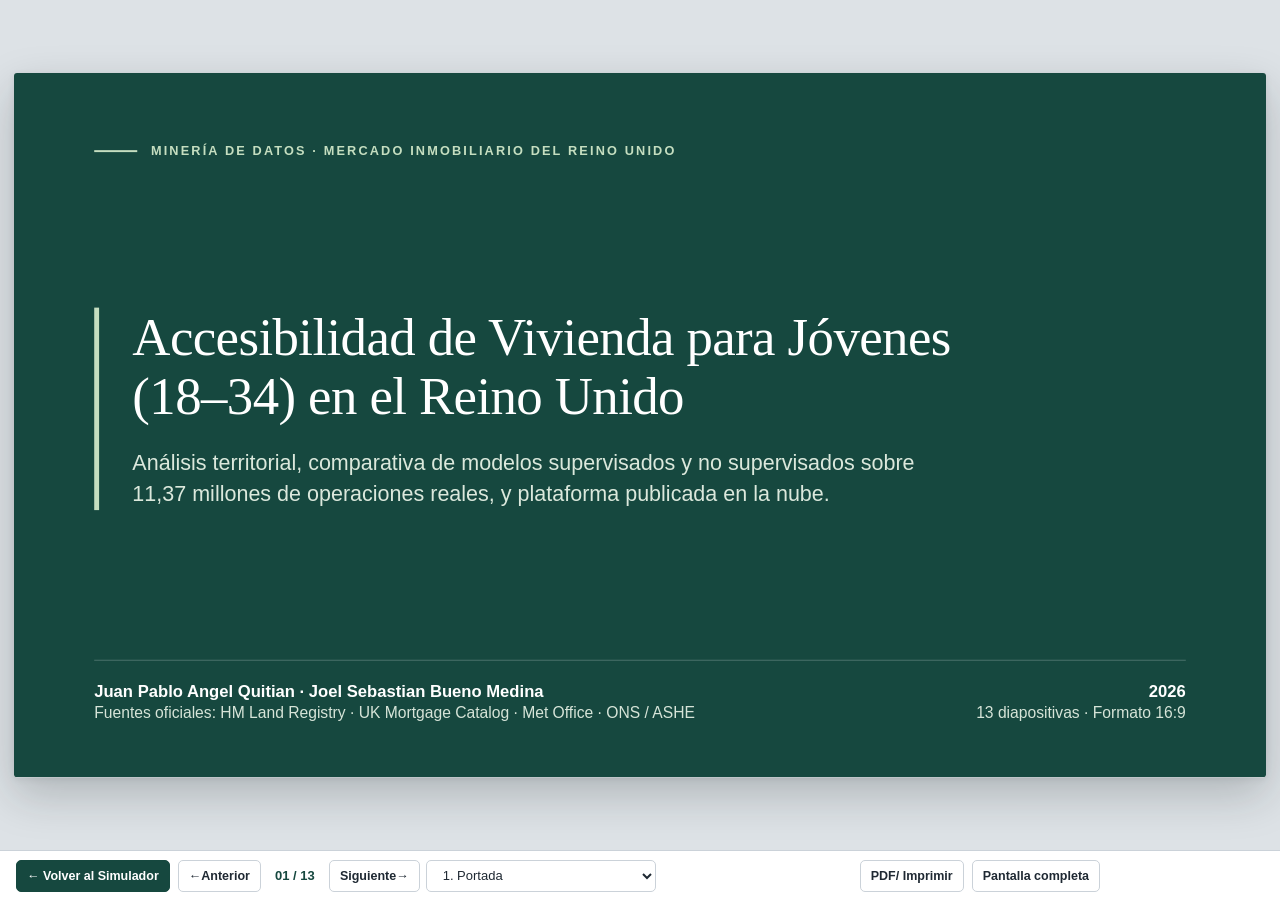
